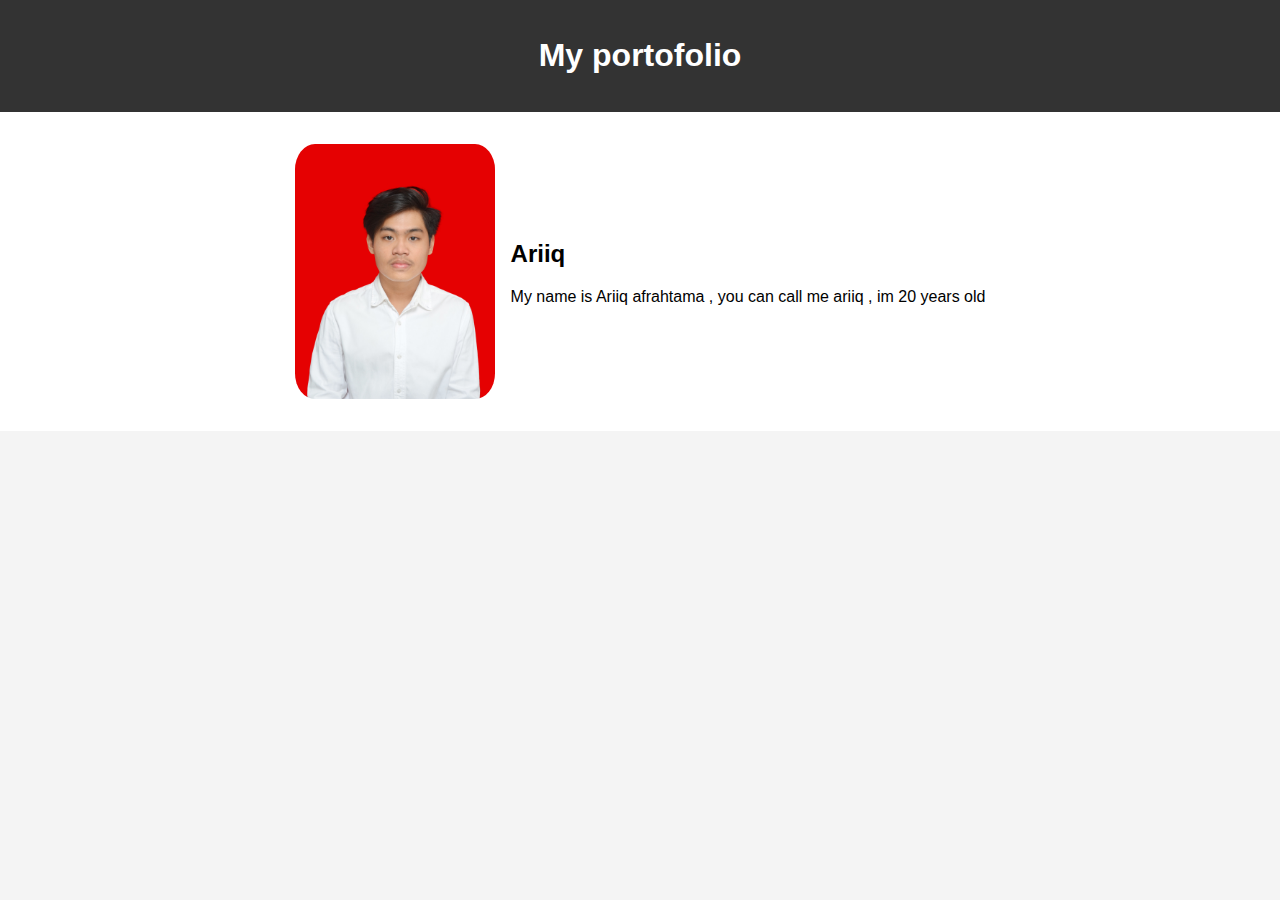
==== index.html @ 3643f553 "#1 feature/section-profile DONE" ====
<!DOCTYPE html>
<html lang="en">
<head>
  <meta charset="UTF-8">
  <meta name="viewport" content="width=device-width, initial-scale=1.0">
  <title>My portofolio</title>

  <link rel="stylesheet" href="assets/CSS/style.css">
</head>
<body>
  <header>
    <h1>My portofolio</h1>
  </header>
  <section class="profile">
      <img src="assets/Ariiq.JPG" alt="Foto Profile">
      <div class="profile-info">
        <h2>Ariiq</h2>
        <p> My name is Ariiq afrahtama , you can call me ariiq , im 20 years old</p>
      </div>
  <section>
</body>
</html>
---- assets/CSS/style.css ----
body {
  font-family: Arial, sans-serif;
  margin: 0;
  padding: 0;
  background-color: #f4f4f4;
}
header {
  background-color: #333;
  color: #fff;
  text-align: center;
  padding: 1em;
}
.profile {
  display: flex;
  align-items: center;
  justify-content: center;
  padding: 2em;
  background-color: #fff;
}
.profile img {
  max-width: 200px;
  border-radius: 10%;
  margin-right: 1em;
}
.profile-info {
  text-align: left;
}
.container {
  display: grid;
  grid-template-columns: repeat(auto-fit, minmax(250px, 1fr));
  gap: 1em;
  padding: 2em;
}
.item {
  border: 1px solid #ccc;
  padding: 1em;
  background-color: #fff;
}
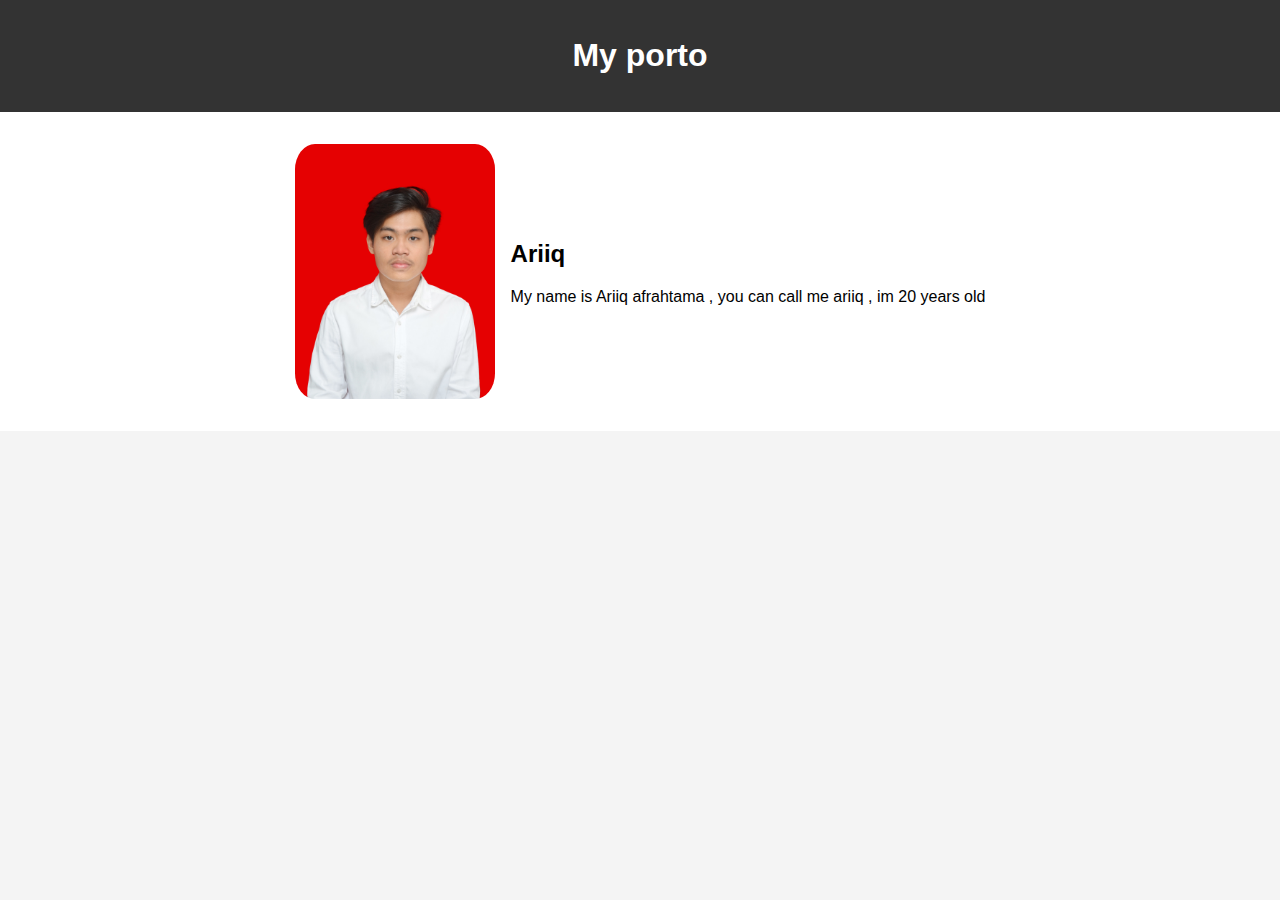
==== commit cbeaff23: "#1 section-profile done" ====
--- a/index.html
+++ b/index.html
@@ -9,7 +9,7 @@
 </head>
 <body>
   <header>
-    <h1>My portofolio</h1>
+    <h1>My porto</h1>
   </header>
   <section class="profile">
       <img src="assets/Ariiq.JPG" alt="Foto Profile">
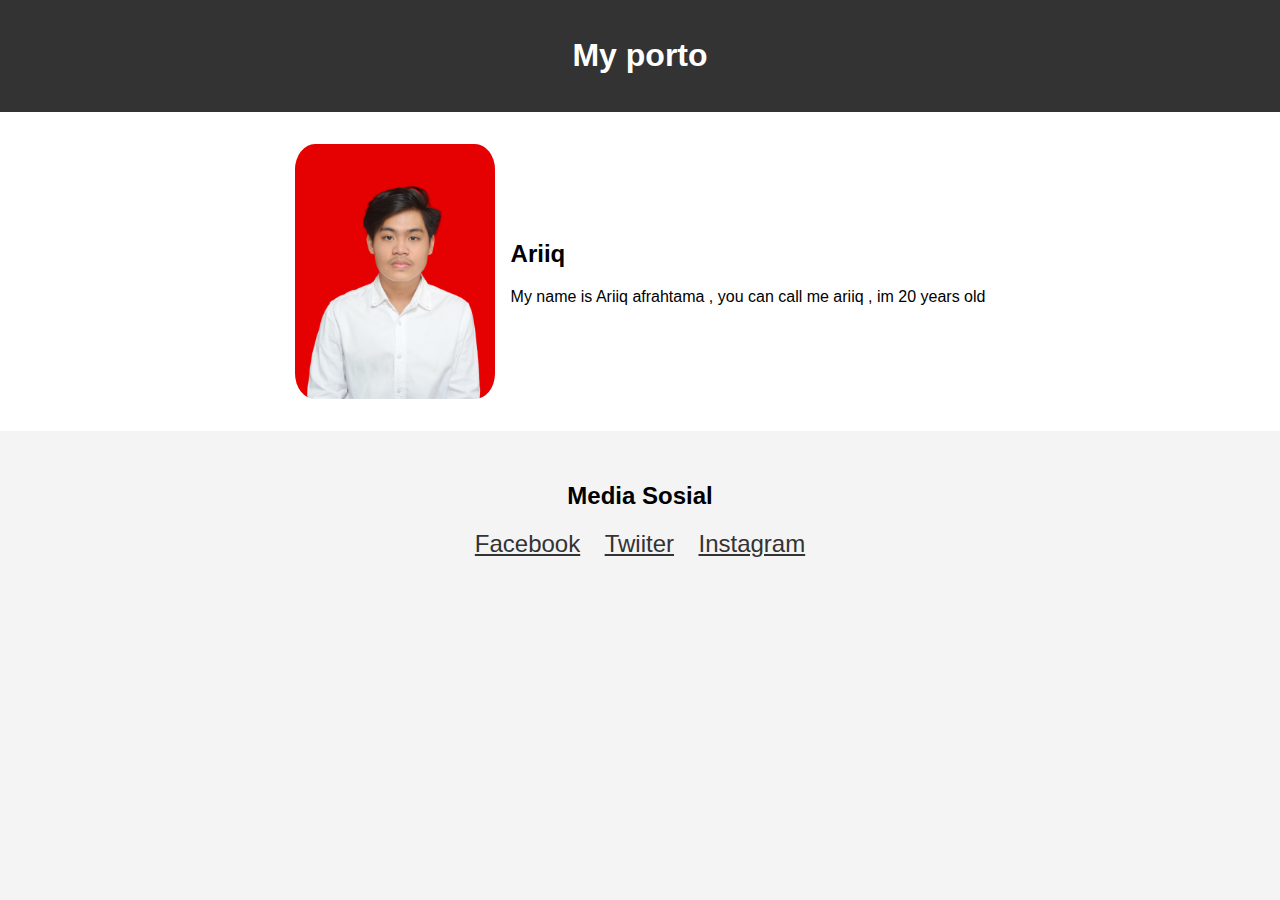
==== commit 3da82950: "#2 feature/social-media done" ====
--- a/index.html
+++ b/index.html
@@ -5,7 +5,7 @@
   <meta name="viewport" content="width=device-width, initial-scale=1.0">
   <title>My portofolio</title>
 
-  <link rel="stylesheet" href="assets/CSS/style.css">
+  <link rel="stylesheet" href="./assets/style.css">
 </head>
 <body>
   <header>
@@ -17,6 +17,13 @@
         <h2>Ariiq</h2>
         <p> My name is Ariiq afrahtama , you can call me ariiq , im 20 years old</p>
       </div>
-  <section>
+    </section>
+  <section class="social-media">
+    <h2>Media Sosial</h2>
+    <a href="https://www.facebook.com">Facebook</a>
+    <a href="https://www.twitter.com">Twiiter</a>
+    <a href="https://www.instagram.com">Instagram</a>
+  </section>
+    
 </body>
 </html>--- a/assets/style.css
+++ b/assets/style.css
@@ -0,0 +1,57 @@
+body {
+  font-family: Arial, sans-serif;
+  margin: 0;
+  padding: 0;
+  background-color: #f4f4f4;
+}
+header {
+  background-color: #333;
+  color: #fff;
+  text-align: center;
+  padding: 1em;
+}
+.profile {
+  display: flex;
+  align-items: center;
+  justify-content: center;
+  padding: 2em;
+  background-color: #fff;
+}
+.profile img {
+  max-width: 200px;
+  border-radius: 10%;
+  margin-right: 1em;
+}
+.profile-info {
+  text-align: left;
+}
+.container {
+  display: grid;
+  grid-template-columns: repeat(auto-fit, minmax(250px, 1fr));
+  gap: 1em;
+  padding: 2em;
+}
+.item {
+  border: 1px solid #ccc;
+  padding: 1em;
+  background-color: #fff;
+}
+
+/* Secction profile */
+.social-media {
+  text-align: center;
+  background-color: #f4f4f4;
+  padding: 2em;
+}
+.social-media a {
+  display: inline-block;
+  margin: 0 10px;
+  color: #333;
+  font-size: 1.5em;
+}
+
+.search-form {
+  text-align: center;
+  padding: 1em;
+  background-color: #f4f4f4;
+}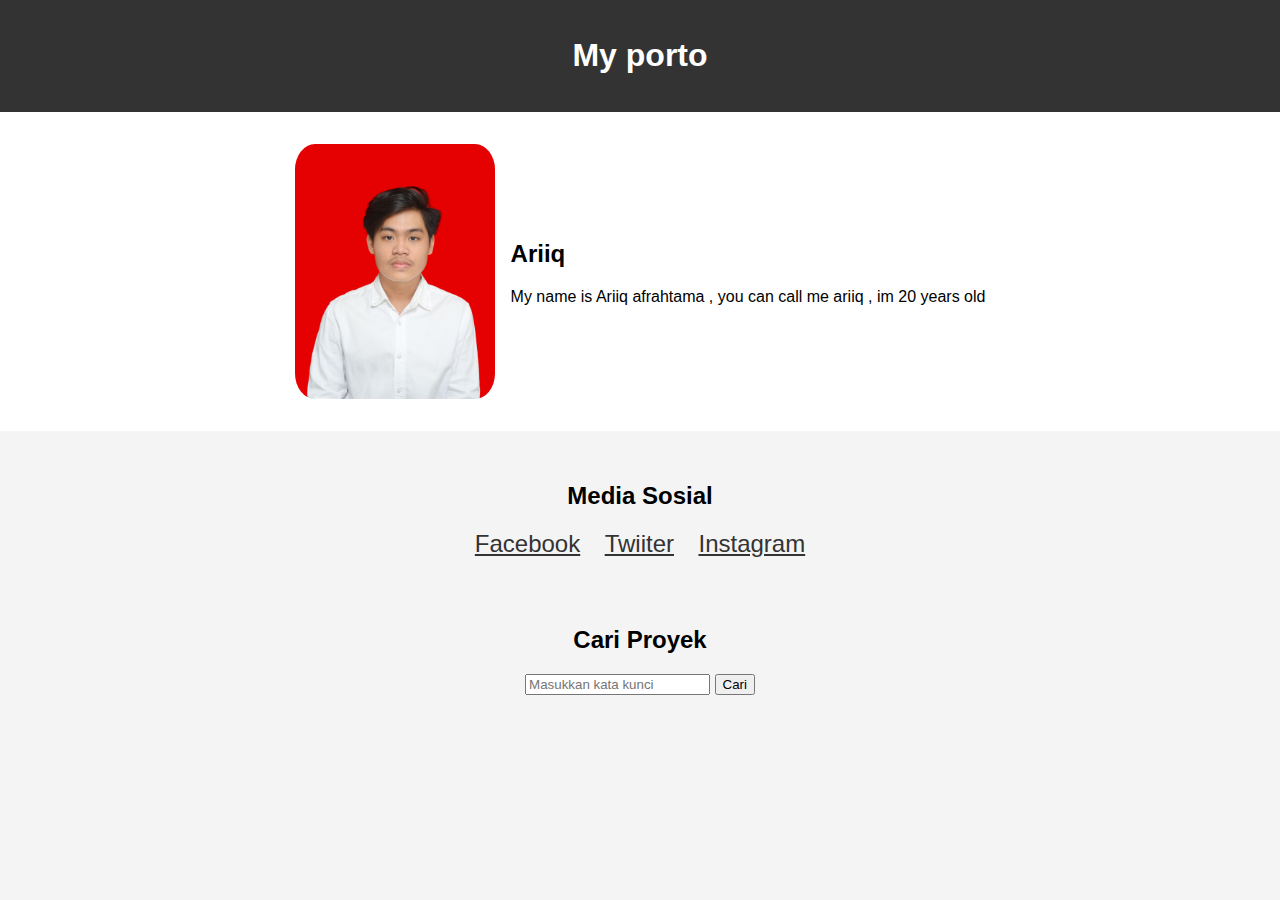
==== commit 7091bee4: "#7 feature/portofolio DONE" ====
--- a/index.html
+++ b/index.html
@@ -5,12 +5,15 @@
   <meta name="viewport" content="width=device-width, initial-scale=1.0">
   <title>My portofolio</title>
 
-  <link rel="stylesheet" href="./assets/style.css">
+    <link rel="stylesheet" href="./assets/style.css">
+
 </head>
 <body>
+
   <header>
     <h1>My porto</h1>
   </header>
+
   <section class="profile">
       <img src="assets/Ariiq.JPG" alt="Foto Profile">
       <div class="profile-info">
@@ -18,12 +21,27 @@
         <p> My name is Ariiq afrahtama , you can call me ariiq , im 20 years old</p>
       </div>
     </section>
+
   <section class="social-media">
     <h2>Media Sosial</h2>
     <a href="https://www.facebook.com">Facebook</a>
     <a href="https://www.twitter.com">Twiiter</a>
     <a href="https://www.instagram.com">Instagram</a>
   </section>
-    
+
+  <section class="search-form">
+    <h2>Cari Proyek</h2>
+    <form action="#">
+        <input type="text" name="search" placeholder="Masukkan kata kunci">
+        <button type="submit">Cari</button>
+    </form>
+</section>
+
+<div class="container" id="portfolioContainer">
+</div>
+
 </body>
+
+<script src="./assets/JS/index.js"></script>
+
 </html>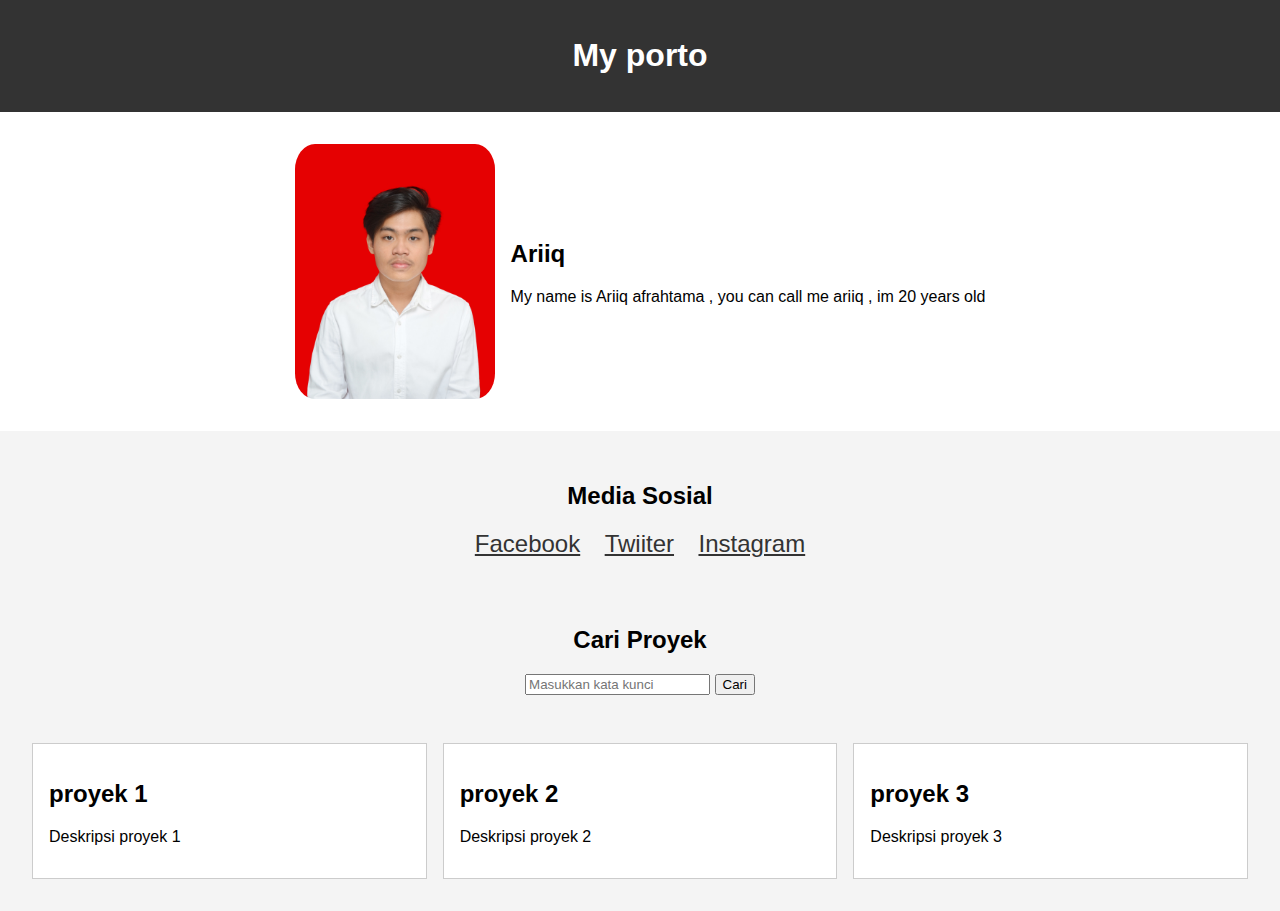
==== commit b9dc0558: "#7 feature/portofolio DONE" ====
--- a/index.html
+++ b/index.html
@@ -7,7 +7,7 @@
 
     <link rel="stylesheet" href="./assets/style.css">
 
-</head>
+</head>                                                                                                             
 <body>
 
   <header>
@@ -37,7 +37,7 @@
     </form>
 </section>
 
-<div class="container" id="portfolioContainer">
+<div class="container" id="portofolioContainer">
 </div>
 
 </body>
